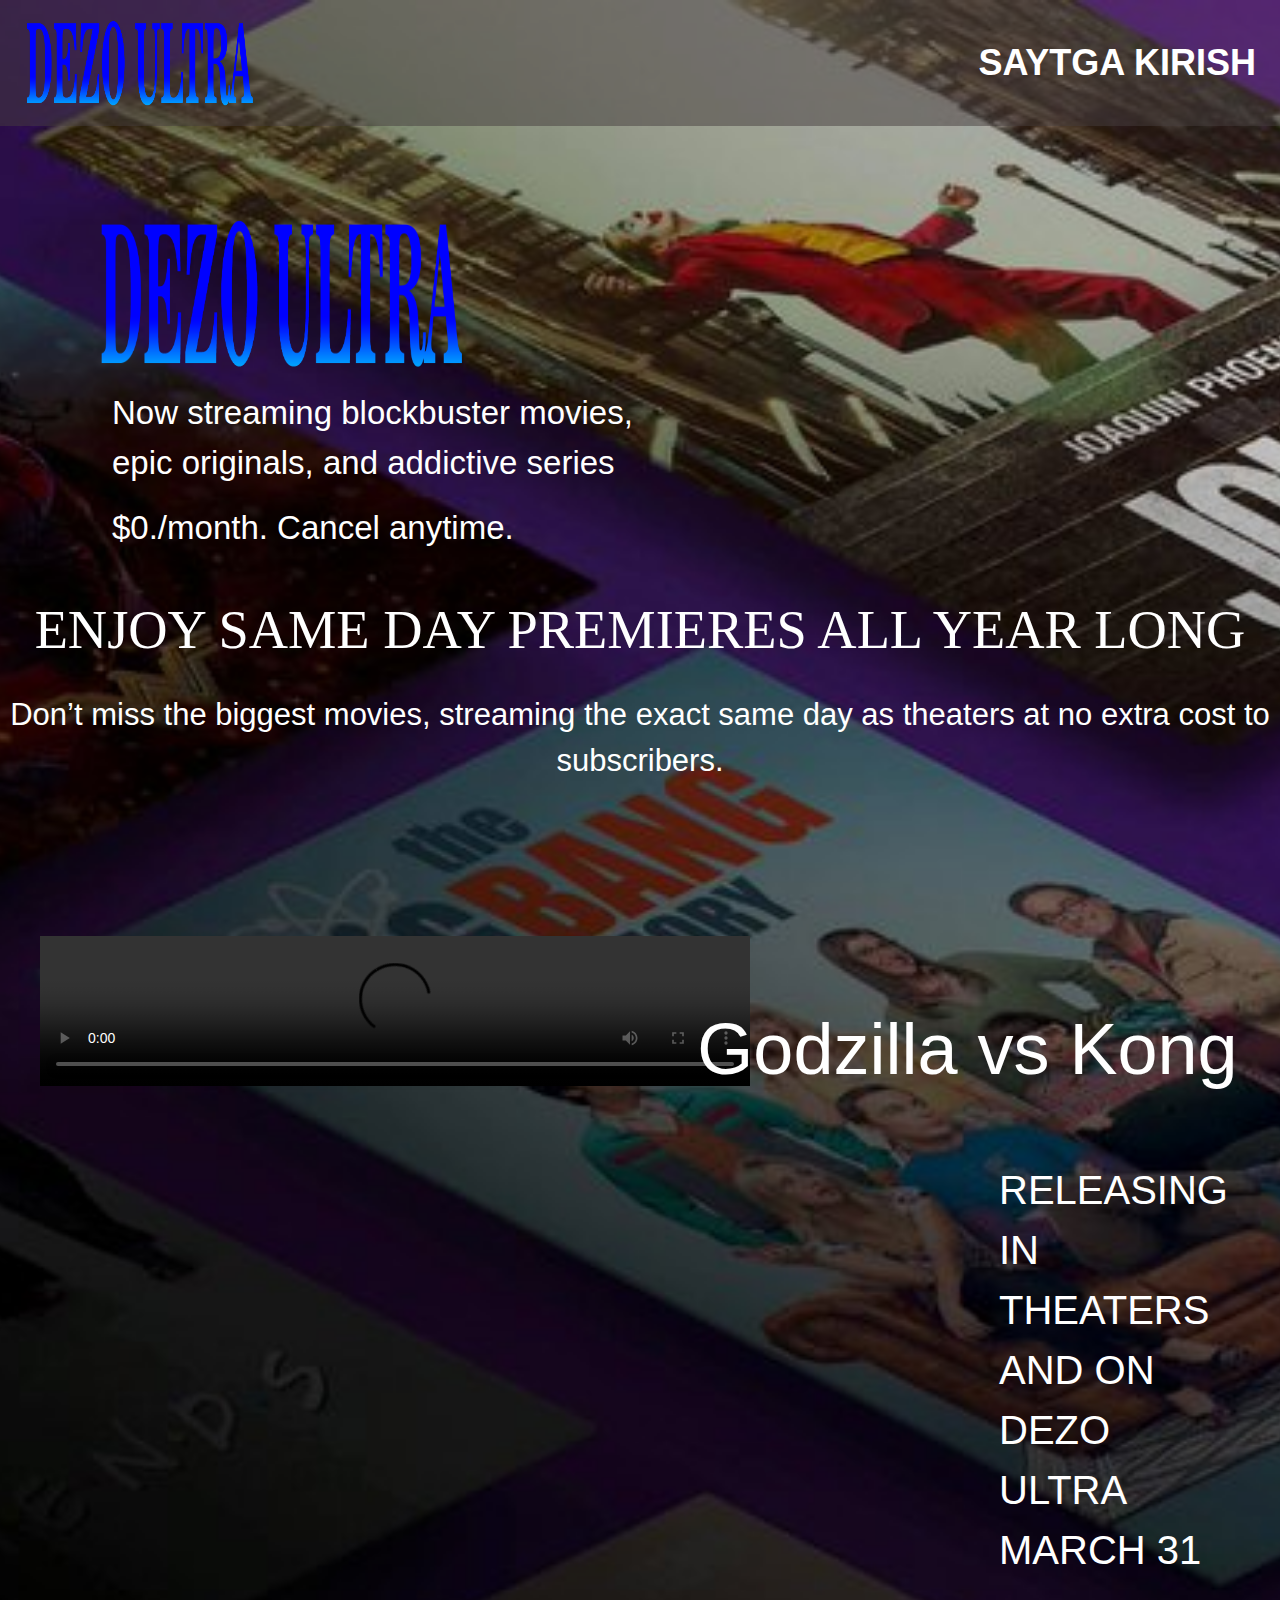
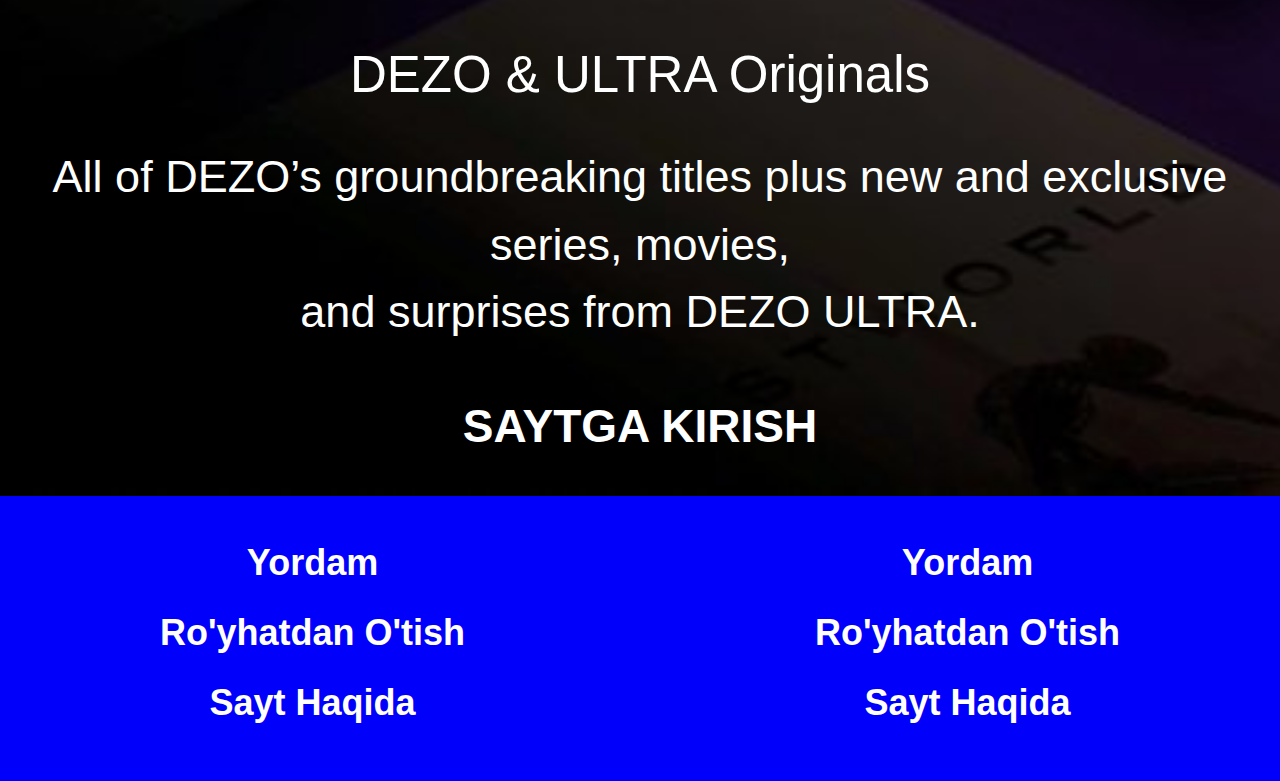
==== index.html @ 2252e42d "Add files via upload" ====
<!DOCTYPE html>
<html lang="en">

<head>
    <meta charset="UTF-8">
    <meta name="viewport" content="width=device-width, initial-scale=1.0">
    <title>DEZO ULTRA</title>
    <!--Botstrap-5-->
    <link rel="stylesheet" href="Css/bootstrap.css">
    <link rel="stylesheet" href="Css/fonts.css">
    <link rel="stylesheet" href="Css/style.css">
</head>

<body>

    <header class="header">
        <div class="nav_menu">
            <nav class="navbar navbar-expand-lg navbar-light nav-light">
                <a class="navbar-brand" href="#"><img class="nav_brand-img" src="Img/Без-имени-1.png" alt=""></a>
                <button class="navbar-toggler" type="button" data-toggle="collapse"
                    data-target="#navbarSupportedContent" aria-controls="navbarSupportedContent" aria-expanded="false"
                    aria-label="Toggle navigation">
                    <span class="navbar-toggler-icon"></span>
                </button>

                <div class="collapse navbar-collapse" id="navbarSupportedContent">
                    <ul class="navbar-nav ml-auto">
                        <li class="nav-item active">
                            <a class="nav-link" href="home.html">Saytga Kirish<span class="sr-only">(current)</span></a>
                        </li>


                    </ul>

                </div>
            </nav>
        </div>

        <div class="header_start">
            <img class="header_start-img" src="Img/Без-имени-1.png" alt="">
            <p class="header_start-title">Now streaming blockbuster movies, <br> epic originals, and addictive series
            </p>
            <p class="header_start-title">$0./month. Cancel anytime.</p>
        </div>

        <div class="header_center">
            <div class="header_center-text justify-content-center text-center">
                <h1 class="header_center-title">ENJOY SAME DAY PREMIERES ALL YEAR LONG</h1>
                <p class="header_text-p">Don’t miss the biggest movies, streaming the exact same day as theaters at no
                    extra cost to <br> subscribers.</p>
            </div>

            <div class="header_center-vidio-text row">
                <div class="col-lg-6">
                    <video class="header_center-vidio" controls src="Img/2_5219777701627300809.mp4"></video>
                </div>
                <div class="col-lg-6">
                    <h2 class="vidio_h2-text justify-content-center
                     text-center">Godzilla vs Kong</h2>
                    <p class="vidio_p-title">RELEASING IN THEATERS AND ON <br> DEZO ULTRA MARCH 31</p>
                </div>
            </div>

            <div class="title_and-goof justify-content-center text-center">
                <h3 class="text_h3">DEZO & ULTRA Originals</h3>
                <p class="title_p">All of DEZO’s groundbreaking titles plus new and exclusive series, movies, <br> and
                    surprises from DEZO ULTRA.</p>
                <a class="title_link" href="home.html">Saytga Kirish<span class="sr-only">(current)</span></a>
            </div>

        </div>
    </header>


    <footer class="footer">
        <div class="footer_text row">
            <div class="col-lg-6 col-md-6 col-sm-12 col-12 fol-1 justify-content-center text-center">
                <p class="footer_title">Yordam</p>
                <p class="footer_title">Ro'yhatdan O'tish</p>
                <p class="footer_title">Sayt Haqida</p>
            </div>
            <div class="col-lg-6 col-md-6 col-sm-12 col-12 justify-content-center text-center">
                <p class="footer_title">Yordam</p>
                <p class="footer_title">Ro'yhatdan O'tish</p>
                <p class="footer_title">Sayt Haqida</p>
            </div>
        
        </div>
    </footer>

    <!--Js-->
    <script src="Js/jquery.js"></script>
    <script src="Js/bootstrap.js"></script>
    <script src="Js/bootstrap.bundle.js"></script>
</body>

</html>
---- Css/fonts.css ----
@font-face{
    font-family: 'Inconsolata-Bold';
    src: url(../fonts/Inconsolata-Bold.ttf);
}

@font-face{
    font-family: 'Inconsolata-Medium';
    src: url(../fonts/Inconsolata-Medium.ttf);
}

@font-face{
    font-family: 'Inconsolata-Regular';
    src: url(../fonts/Inconsolata-Regular.ttf);
}
---- Css/style.css ----
.header {
    width: 100%;
    background: url(../Img/index.html.jpg) no-repeat center center / cover;
}

.nav-link {
    font-family: 'Franklin Gothic Medium', 'Arial Narrow', Arial, sans-serif;
    font-size: 18px;
    color: #ffffff;
    font-weight: bold;
    text-transform: uppercase;
    transition: 0.5s;
}

.nav-link:hover {
    color: black !important;
    border: white 1px solid;
    padding: 13px 10px 13px 10px;
    border-radius: 15px;
}

.nav_brand-img {
    width: 134px;
    height: 43px;
}

.nav-light {
    background: #463e3e81;
}

.header_start-img {
    padding-left: 100px;
    margin-top: 100px;
    max-width: 360px;
    height: 100px;
}

.header_start-title {
    padding-left: 100px;
    margin-top: 30px;
    color: white;
    font-size: 24px;
}

.header_center-title {
    align-items: center;
    font-size: 1.4em;
    color: white;
    padding-top: 100px;
}

.header_text-p {
    align-items: center;
    font-size: 24px;
    color: white;
    padding-top: 25px;
}

.header_center-vidio {
    width: 100%;
    padding-left: 40px;
}

.header_center-vidio-text {
    padding-top: 100px;
}

.vidio_h2-text {
    padding-top: 70px;
    font-family: 'Franklin Gothic Medium', 'Arial Narrow', Arial, sans-serif;
    color: white;
    font-size: 2.5em;
}

.vidio_p-title {
    padding-top: 25px;
    font-size: 1.5em;
    color: white;
    padding-left: 80px;
    padding-right: 38px;
}

.text_h3 {
    color: white;
    padding-top: 48px;
    font-family: 'Gill Sans', 'Gill Sans MT', Calibri, 'Trebuchet MS', sans-serif;
}

.title_p {
    font-size: 32px;
    color: white;
    padding: 30px;
    font-family: 'Gill Sans', 'Gill Sans MT', Calibri, 'Trebuchet MS', sans-serif;
}

.title_link {
    font-family: 'Franklin Gothic Medium', 'Arial Narrow', Arial, sans-serif;
    font-size: 18px;
    color: #ffffff;
    font-weight: bold;
    text-transform: uppercase;
    transition: 0.5s;
    text-decoration: none;
}

.title_link:hover {
    text-decoration: none;
    color: rgb(242, 255, 0) !important;
    border: white 1px solid;
    padding: 13px 10px 13px 10px;
    border-radius: 15px;
}



/***************FOOTER***************/

.footer {
    width: 100%;
    height: 100%;
    background: #0000fb;
}

.footer_title {
    color: white;
    font-size: 14px;
    font-family: 'Gill Sans', 'Gill Sans MT', Calibri, 'Trebuchet MS', sans-serif;
    font-weight: bold;
}



.footer_text {
    padding-top: 40px;
}


/**************Media Start****************/

@media(max-width: 2500px) {
    .nav_brand-img {
        width: 240px;
        height: 100px;
        padding-left: 10px;
    }

    .nav-link {
        font-family: 'Franklin Gothic Medium', 'Arial Narrow', Arial, sans-serif;
        font-size: 36px;
        color: #ffffff;
        font-weight: bold;
        text-transform: uppercase;
        transition: 0.5s;
    }

    .header_start-img {
        padding-left: 100px;
        margin-top: 81px;
        max-width: 467px;
        height: 173px;
    }

    .header_start-title {
        padding-left: 112px;
        margin-top: 8px;
        color: white;
        font-size: 33px;
    }

    .header_center-title {
        align-items: center;
        font-size: 3.4em;
        color: white;
        padding-top: 29px;
    }

    .header_text-p {
        align-items: center;
        font-size: 31px;
        color: white;
        padding-top: 18px;
    }

    .header_center-vidio {
        width: 120%;
        /* height: 450px; */
        padding-left: 40px;
    }

    .vidio_h2-text {
        padding-top: 70px;
        font-family: 'Franklin Gothic Medium', 'Arial Narrow', Arial, sans-serif;
        color: white;
        font-size: 4.5em;
    }

    .vidio_p-title {
        padding-top: 25px;
        font-size: 2.5em;
        color: white;
        padding-left: 344px;
        padding-right: 38px;
    }

    .text_h3 {
        color: white;
        padding-top: 48px;
        font-family: 'Gill Sans', 'Gill Sans MT', Calibri, 'Trebuchet MS', sans-serif;
        font-size: 51px;
    }

    .title_p {
        font-size: 45px;
        color: white;
        padding: 30px;
        font-family: 'Gill Sans', 'Gill Sans MT', Calibri, 'Trebuchet MS', sans-serif;
    }

    .title_link {
        font-family: 'Franklin Gothic Medium', 'Arial Narrow', Arial, sans-serif;
        font-size: 46px;
        color: #ffffff;
        font-weight: bold;
        text-transform: uppercase;
        transition: 0.5s;
        /* padding-bottom: 48px; */
        text-decoration: none;
    }

    .footer_title {
        color: white;
        font-size: 36px;
        font-family: 'Gill Sans', 'Gill Sans MT', Calibri, 'Trebuchet MS', sans-serif;
        font-weight: bold;
    }

    .text-center {
        text-align: center !important;
        padding-bottom: 35px;
    }
}



   

    @media (max-width: 2500px){

    .vidios_text {
        padding-top: 17px;
        font-size: 24px;
        color: white;
        font-family: Arial, Helvetica, sans-serif;
    }

    h1 {
        font-size: 27px;
        padding-top: 10px;
        color: white;
        font-family: Cambria, Cochin, Georgia, Times, 'Times New Roman', serif;
        padding-bottom: 3px;
    }
    .vidios_title {
        padding-top: 0px;
        font-size: 19px;
        color: white;
        font-family: Arial, Helvetica, sans-serif;
    }
    .kino_enter {
        padding-top: 5px;
    }
    .kino_rasm {
        width: 100%;
        border: 7px solid white;
    }
}
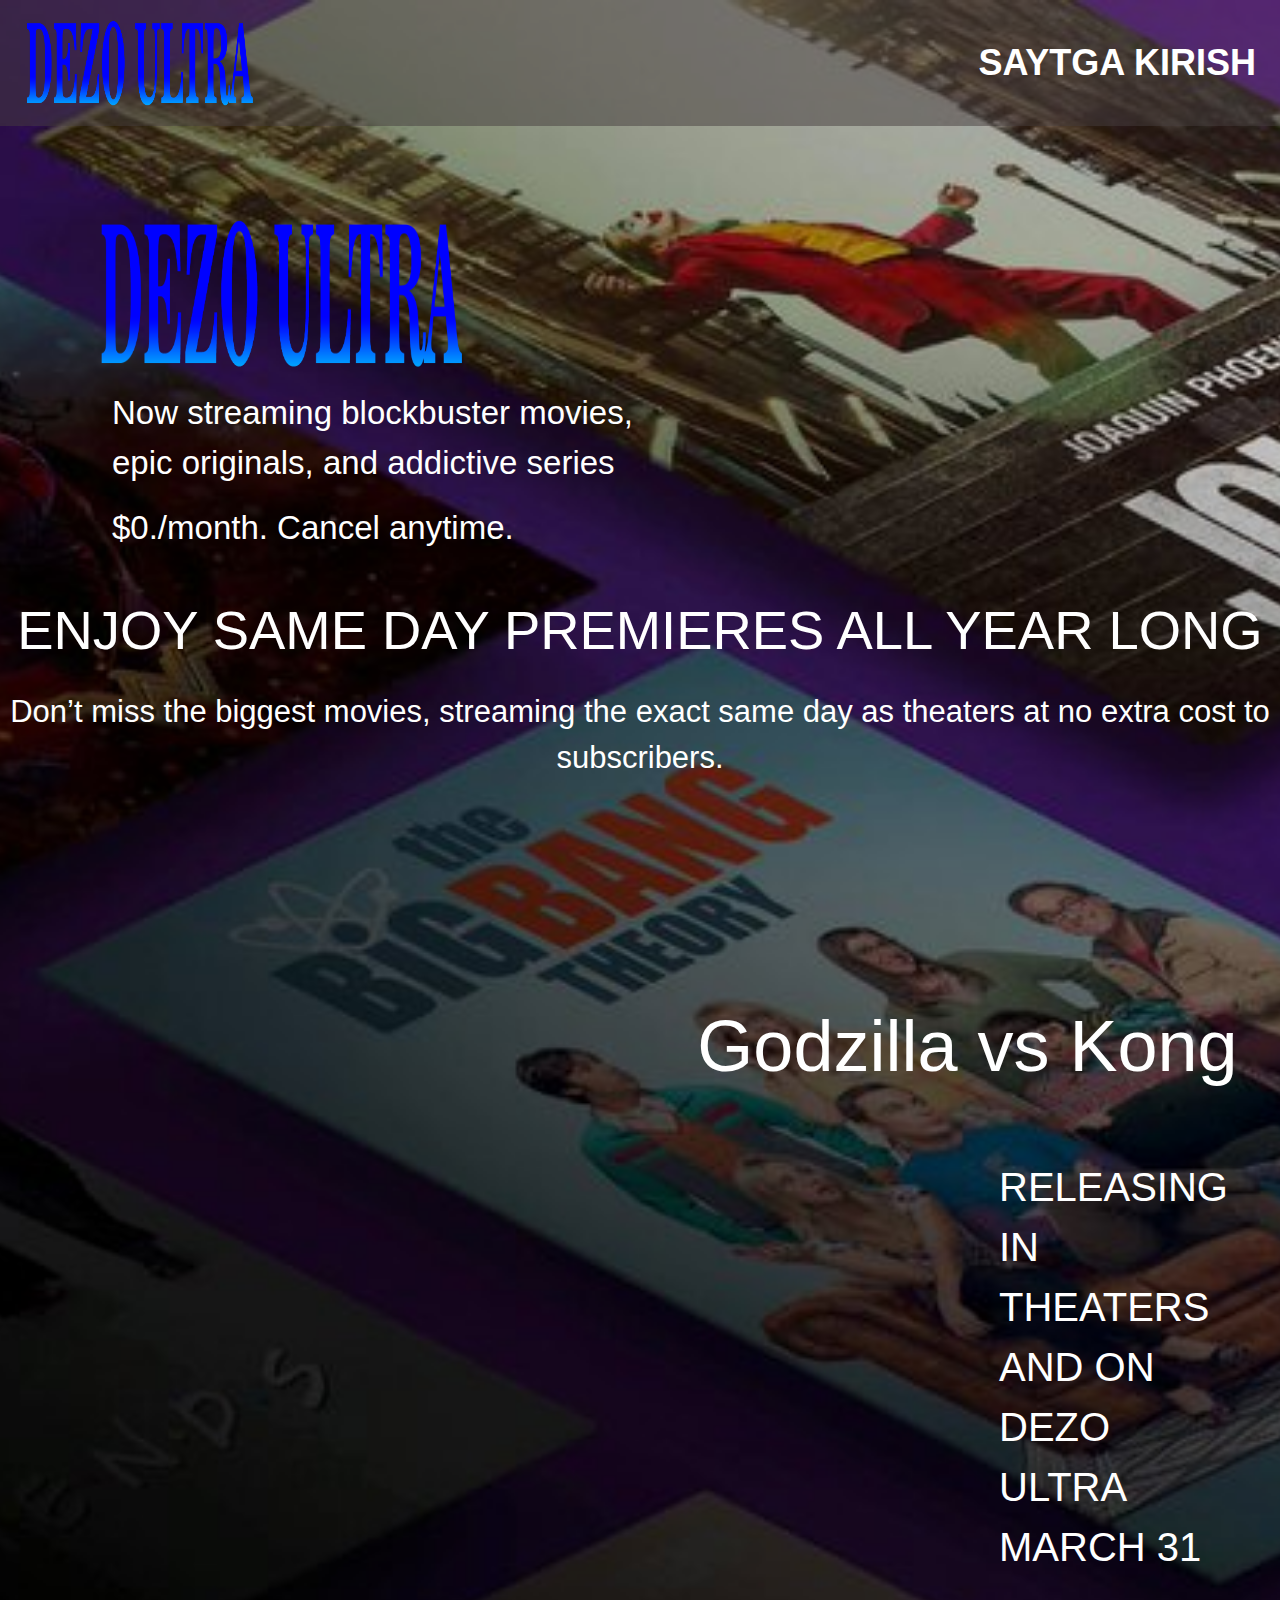
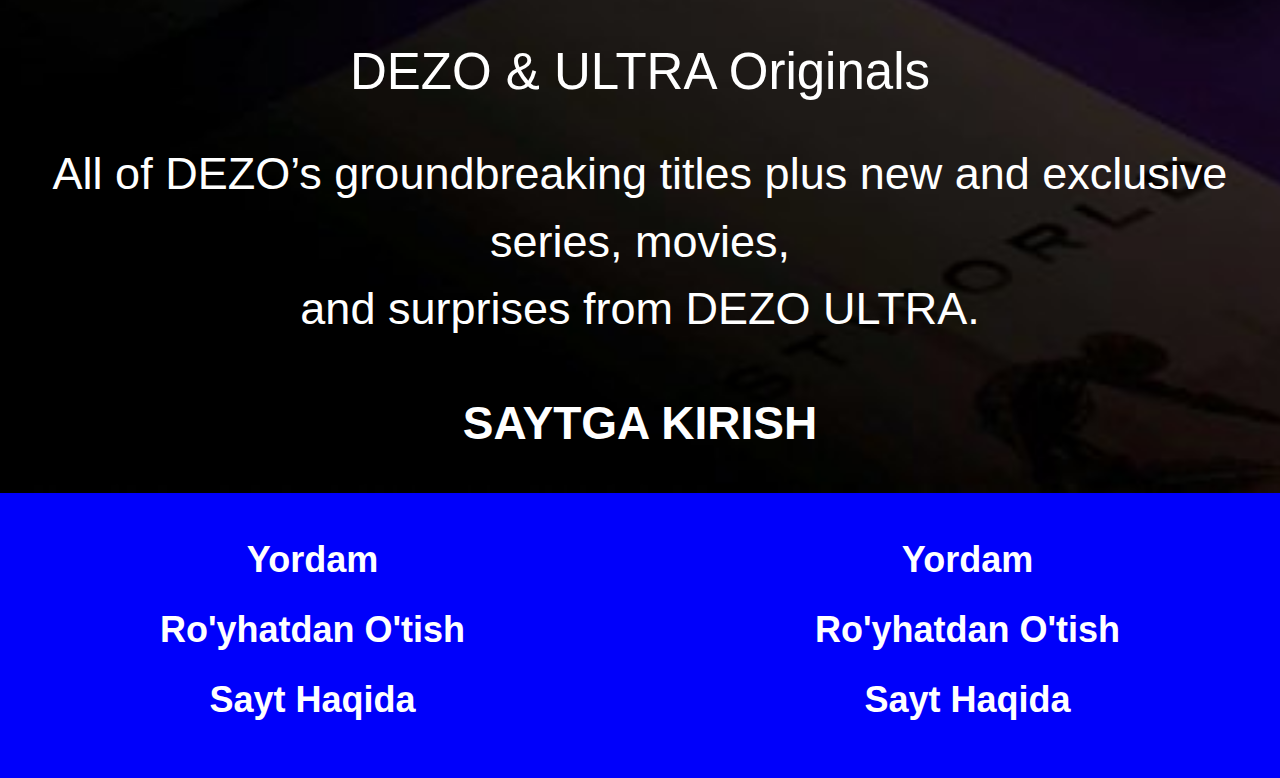
==== commit 9fca38ab: "Add files via upload" ====
--- a/index.html
+++ b/index.html
@@ -51,10 +51,10 @@
             </div>
 
             <div class="header_center-vidio-text row">
-                <div class="col-lg-6">
-                    <video class="header_center-vidio" controls src="Img/2_5219777701627300809.mp4"></video>
+                <div class="col-lg-6 col-md-6 col-sm-6 col-6">
+                    <img class="thor" src="Img/tor.png" alt="">
                 </div>
-                <div class="col-lg-6">
+                <div class="col-lg-6 col-md-6 col-sm-6 col-6">
                     <h2 class="vidio_h2-text justify-content-center
                      text-center">Godzilla vs Kong</h2>
                     <p class="vidio_p-title">RELEASING IN THEATERS AND ON <br> DEZO ULTRA MARCH 31</p>
--- a/Css/style.css
+++ b/Css/style.css
@@ -134,7 +134,9 @@
     padding-top: 40px;
 }
 
-
+.thor{
+    width: 100%;
+}
 /**************Media Start****************/
 
 @media(max-width: 2500px) {
@@ -240,37 +242,78 @@
     }
 }
 
-
-
-   
-
-    @media (max-width: 2500px){
-
-    .vidios_text {
-        padding-top: 17px;
+@media(max-width: 350px){
+    .nav_brand-img {
+        width: 166px;
+        height: 50px;
+        padding-left: 10px;
+    }
+    .header_start-img {
+        padding-left: 14px;
+        margin-top: 64px;
+        max-width: 212px;
+        height: 81px;
+    }
+    .header_start-title {
+        padding-left: 19px;
+        margin-top: 8px;
+        color: white;
+        font-size: 14px;
+    }
+    .header_start-title {
+        padding-left: 19px;
+        margin-top: 8px;
+        color: white;
+        font-size: 14px;
+    }
+    .header_center-title {
+        align-items: center;
+        font-size: 21px;
+        color: white;
+        padding-top: 23px;
+    }
+    .header_text-p {
+        align-items: center;
+        font-size: 19px;
+        color: white;
+        padding-top: 14px;
+    }
+    .thor {
+        height: 298px;
+        width: 100%;
+        padding-left: 10px;
+    }
+    .text-center {
+        text-align: center !important;
+        padding-bottom: 17px;
         font-size: 24px;
-        color: white;
-        font-family: Arial, Helvetica, sans-serif;
-    }
-
-    h1 {
-        font-size: 27px;
-        padding-top: 10px;
-        color: white;
-        font-family: Cambria, Cochin, Georgia, Times, 'Times New Roman', serif;
-        padding-bottom: 3px;
-    }
-    .vidios_title {
+    }
+    .text_h3 {
+        color: white;
         padding-top: 0px;
-        font-size: 19px;
-        color: white;
-        font-family: Arial, Helvetica, sans-serif;
-    }
-    .kino_enter {
-        padding-top: 5px;
-    }
-    .kino_rasm {
-        width: 100%;
-        border: 7px solid white;
+        font-family: 'Gill Sans', 'Gill Sans MT', Calibri, 'Trebuchet MS', sans-serif;
+        font-size: 28px;
+    }
+    .title_p {
+        font-size: 17px;
+        color: white;
+        padding: 30px;
+        font-family: 'Gill Sans', 'Gill Sans MT', Calibri, 'Trebuchet MS', sans-serif;
+    }
+    .title_link {
+        font-family: 'Franklin Gothic Medium', 'Arial Narrow', Arial, sans-serif;
+        font-size: 21px;
+        color: #ffffff;
+        font-weight: bold;
+        text-transform: uppercase;
+        transition: 0.5s;
+        /* padding-bottom: 48px; */
+        text-decoration: none;
+    }
+    .footer_title {
+        color: white;
+        font-size: 29px;
+        font-family: 'Gill Sans', 'Gill Sans MT', Calibri, 'Trebuchet MS', sans-serif;
+        font-weight: bold;
     }
 }